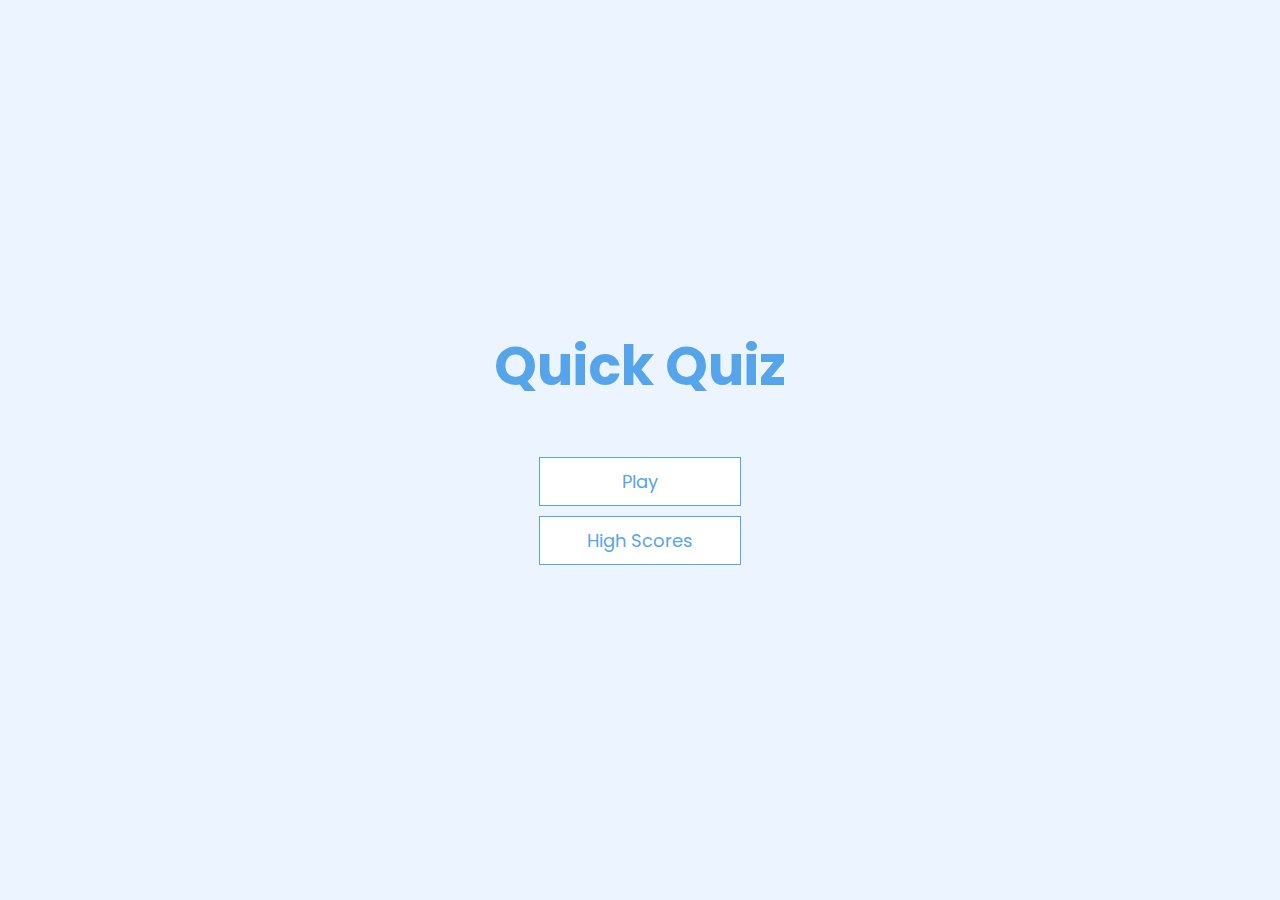
==== index.html @ 92e654cd "Add files via upload" ====
<!DOCTYPE html><html lang="uk"><head><meta charset="UTF-8"><meta name="viewport" content="width=device-width,initial-scale=1"><meta http-equiv="X-UA-Compatible" content="ie=edge"><title>Quick Quiz</title><meta name="title" content="Моє портфоліо"><meta name="description" content="Тут ви зможете ознайомитися з моїми роботами та дізнатися більше про мене"><!-- Favicon  --><link rel="apple-touch-icon" sizes="57x57" href="icons/favicon//apple-icon-57x57.png"><link rel="apple-touch-icon" sizes="60x60" href="icons/favicon//apple-icon-60x60.png"><link rel="apple-touch-icon" sizes="72x72" href="icons/favicon//apple-icon-72x72.png"><link rel="apple-touch-icon" sizes="76x76" href="icons/favicon//apple-icon-76x76.png"><link rel="apple-touch-icon" sizes="114x114" href="icons/favicon//apple-icon-114x114.png"><link rel="apple-touch-icon" sizes="120x120" href="icons/favicon//apple-icon-120x120.png"><link rel="apple-touch-icon" sizes="144x144" href="icons/favicon//apple-icon-144x144.png"><link rel="apple-touch-icon" sizes="152x152" href="icons/favicon//apple-icon-152x152.png"><link rel="apple-touch-icon" sizes="180x180" href="icons/favicon//apple-icon-180x180.png"><link rel="icon" type="image/png" sizes="192x192" href="icons/favicon//android-icon-192x192.png"><link rel="icon" type="image/png" sizes="32x32" href="icons/favicon//favicon-32x32.png"><link rel="icon" type="image/png" sizes="96x96" href="icons/favicon//favicon-96x96.png"><link rel="icon" type="image/png" sizes="16x16" href="icons/favicon//favicon-16x16.png"><link rel="manifest" href="icons/favicon//manifest.json"><meta name="msapplication-TileColor" content="#ffffff"><meta name="msapplication-TileImage" content="icons/favicon//ms-icon-144x144.png"><meta name="theme-color" content="#ffffff"><link rel="stylesheet" href="css/style.min.css"></head><body><div class="container"><div id="home" class="flex-center flex-column"><h1>Quick Quiz</h1><a class="btn" href="/game.html">Play</a> <a class="btn" href="/highscores.html">High Scores</a></div></div></body></html>
---- css/style.min.css ----
@import url(https://fonts.googleapis.com/css2?family=Poppins:wght@500;700&display=swap);body{background-color:#ecf5ff}:root{font-size:62.5%}*{font-family:Poppins,sans-serif;margin:0;padding:0;color:#333}h1,h2,h3,h4{margin-bottom:1rem}h1{font-size:5.4rem;color:#56a5eb;margin-bottom:5rem}h1 span{font-size:2.4rem;font-weight:500}h2{font-size:4.2rem;margin-bottom:4rem;font-weight:700}h3{font-size:2.8rem;font-weight:500}p{margin-bottom:0}.container{width:100vw;height:100vh;display:flex;justify-content:center;align-items:center;max-width:80rem;margin:0 auto}.flex-column{display:flex;flex-direction:column}.flex-center{justify-content:center;align-items:center}.justify-center{justify-content:center}.text-center{text-align:center}.hidden{display:none}.btn{font-size:1.8rem;padding:1rem 0;width:20rem;text-align:center;border:.1rem solid #56a5eb;margin-bottom:1rem;text-decoration:none;color:#56a5eb;background-color:#fff}.btn:hover{cursor:pointer;box-shadow:0 .4rem 1.4rem 0 rgba(86,185,235,.5);transform:translateY(-.1rem);transition:transform 150ms}.btn[disabled]:hover{cursor:not-allowed;box-shadow:none;transform:none}form{width:100%;display:flex;flex-direction:column;align-items:center}form input{margin-bottom:1rem;width:17rem;padding:1.5rem;font-size:1.8rem;border:none;box-shadow:0 .1rem 1.4rem 0 rgba(86,185,235,.5)}form input::placeholder{color:#aaa}.choice-container{display:flex;margin-bottom:.5rem;width:100%;font-size:1.8rem;border:.1rem solid rgba(86,185,235,.5);background-color:#fff}.choice-container:hover{cursor:pointer;box-shadow:0 .4rem 1.4rem 0 rgba(86,185,235,.5);transform:translateY(-.1rem);transition:transform 150ms}.choice-prefix{padding:1.5rem 2.5rem;background-color:#56a5eb;color:#fff}.choice-text{padding:1.5rem;width:100%}.correct{background-color:#90ee90}.incorrect{background-color:#ff8886}#hud{display:flex;justify-content:space-between}.hud-prefix{text-align:center;font-size:2rem}.hud-main-text{text-align:center}#progressBar{margin-top:1.5rem;width:20rem;height:4rem;border:.3rem solid #56a5eb}#progressBarFull{height:4rem;background-color:#56a5eb;width:0%}#loader{border:1.6rem solid #fff;border-radius:100%;border-top:1.6rem solid #56a5eb;width:12rem;height:12rem;animation:spin 1.5s linear infinite}@keyframes spin{0%{transform:rotate(0)}100%{transform:rotate(360deg)}}#highScoresList{list-style:none;padding-left:0;margin-bottom:4rem}.high-score{font-size:2.8rem;margin-bottom:.5rem}.high-score:hover{transform:scale(1.025)}
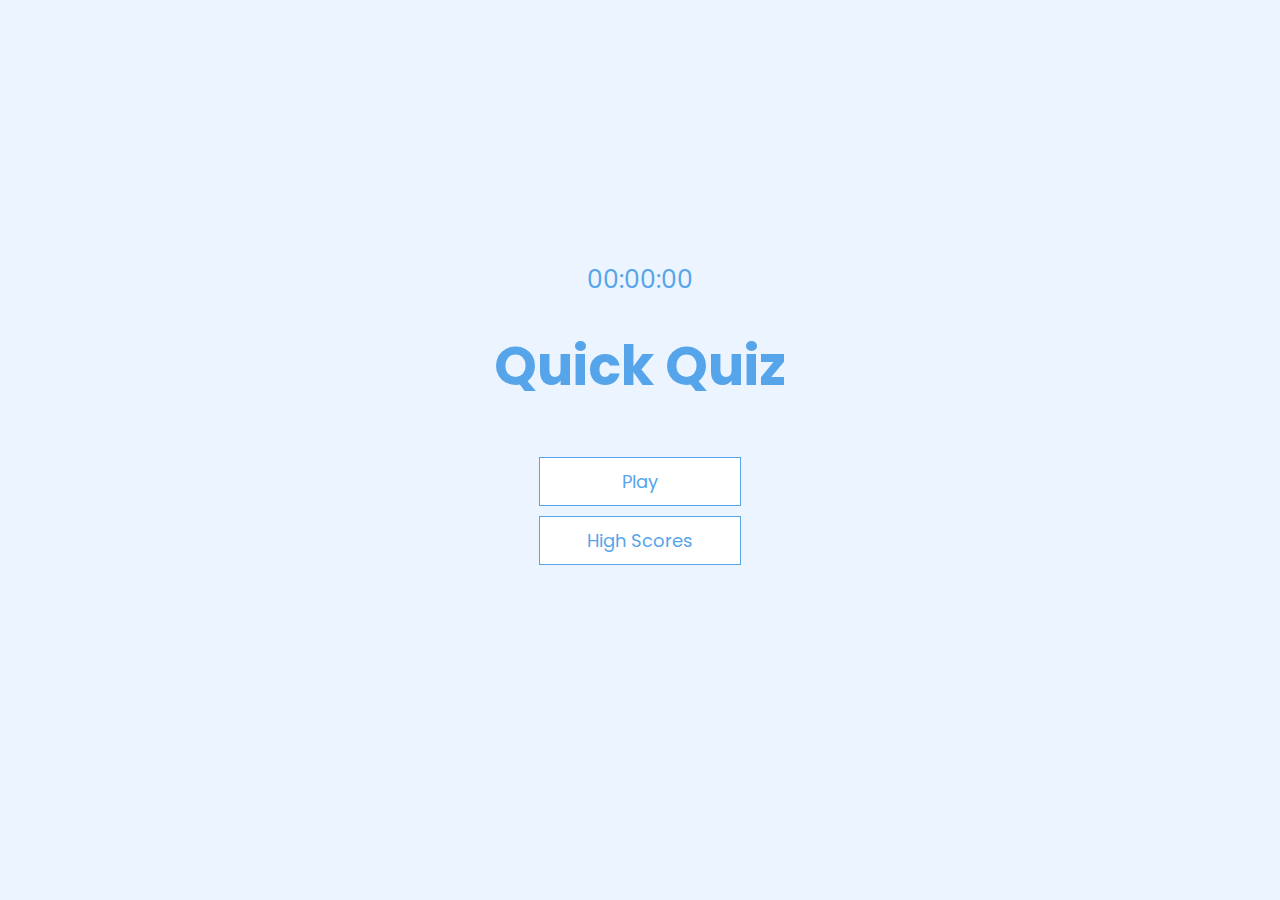
==== commit 7f522672: "Add files via upload" ====
--- a/index.html
+++ b/index.html
@@ -1 +1 @@
-<!DOCTYPE html><html lang="uk"><head><meta charset="UTF-8"><meta name="viewport" content="width=device-width,initial-scale=1"><meta http-equiv="X-UA-Compatible" content="ie=edge"><title>Quick Quiz</title><meta name="title" content="Моє портфоліо"><meta name="description" content="Тут ви зможете ознайомитися з моїми роботами та дізнатися більше про мене"><!-- Favicon  --><link rel="apple-touch-icon" sizes="57x57" href="icons/favicon//apple-icon-57x57.png"><link rel="apple-touch-icon" sizes="60x60" href="icons/favicon//apple-icon-60x60.png"><link rel="apple-touch-icon" sizes="72x72" href="icons/favicon//apple-icon-72x72.png"><link rel="apple-touch-icon" sizes="76x76" href="icons/favicon//apple-icon-76x76.png"><link rel="apple-touch-icon" sizes="114x114" href="icons/favicon//apple-icon-114x114.png"><link rel="apple-touch-icon" sizes="120x120" href="icons/favicon//apple-icon-120x120.png"><link rel="apple-touch-icon" sizes="144x144" href="icons/favicon//apple-icon-144x144.png"><link rel="apple-touch-icon" sizes="152x152" href="icons/favicon//apple-icon-152x152.png"><link rel="apple-touch-icon" sizes="180x180" href="icons/favicon//apple-icon-180x180.png"><link rel="icon" type="image/png" sizes="192x192" href="icons/favicon//android-icon-192x192.png"><link rel="icon" type="image/png" sizes="32x32" href="icons/favicon//favicon-32x32.png"><link rel="icon" type="image/png" sizes="96x96" href="icons/favicon//favicon-96x96.png"><link rel="icon" type="image/png" sizes="16x16" href="icons/favicon//favicon-16x16.png"><link rel="manifest" href="icons/favicon//manifest.json"><meta name="msapplication-TileColor" content="#ffffff"><meta name="msapplication-TileImage" content="icons/favicon//ms-icon-144x144.png"><meta name="theme-color" content="#ffffff"><link rel="stylesheet" href="css/style.min.css"></head><body><div class="container"><div id="home" class="flex-center flex-column"><h1>Quick Quiz</h1><a class="btn" href="/game.html">Play</a> <a class="btn" href="/highscores.html">High Scores</a></div></div></body></html>+<!DOCTYPE html><html lang="uk"><head><meta charset="UTF-8"><meta name="viewport" content="width=device-width,initial-scale=1"><meta http-equiv="X-UA-Compatible" content="ie=edge"><title>Quick Quiz</title><meta name="title" content="Моє портфоліо"><meta name="description" content="Тут ви зможете ознайомитися з моїми роботами та дізнатися більше про мене"><!-- Favicon  --><link rel="apple-touch-icon" sizes="57x57" href="icons/favicon//apple-icon-57x57.png"><link rel="apple-touch-icon" sizes="60x60" href="icons/favicon//apple-icon-60x60.png"><link rel="apple-touch-icon" sizes="72x72" href="icons/favicon//apple-icon-72x72.png"><link rel="apple-touch-icon" sizes="76x76" href="icons/favicon//apple-icon-76x76.png"><link rel="apple-touch-icon" sizes="114x114" href="icons/favicon//apple-icon-114x114.png"><link rel="apple-touch-icon" sizes="120x120" href="icons/favicon//apple-icon-120x120.png"><link rel="apple-touch-icon" sizes="144x144" href="icons/favicon//apple-icon-144x144.png"><link rel="apple-touch-icon" sizes="152x152" href="icons/favicon//apple-icon-152x152.png"><link rel="apple-touch-icon" sizes="180x180" href="icons/favicon//apple-icon-180x180.png"><link rel="icon" type="image/png" sizes="192x192" href="icons/favicon//android-icon-192x192.png"><link rel="icon" type="image/png" sizes="32x32" href="icons/favicon//favicon-32x32.png"><link rel="icon" type="image/png" sizes="96x96" href="icons/favicon//favicon-96x96.png"><link rel="icon" type="image/png" sizes="16x16" href="icons/favicon//favicon-16x16.png"><link rel="manifest" href="icons/favicon//manifest.json"><meta name="msapplication-TileColor" content="#ffffff"><meta name="msapplication-TileImage" content="icons/favicon//ms-icon-144x144.png"><meta name="theme-color" content="#ffffff"><link rel="stylesheet" href="css/style.min.css"></head><body><div class="container"><div id="currentTime">00:00:00</div><div id="home" class="flex-center flex-column"><h1>Quick Quiz</h1><a class="btn" href="/game.html">Play</a> <a class="btn" href="/highscores.html">High Scores</a></div></div><script src="js/index.js"></script></body></html>--- a/css/style.min.css
+++ b/css/style.min.css
@@ -1 +1 @@
-@import url(https://fonts.googleapis.com/css2?family=Poppins:wght@500;700&display=swap);body{background-color:#ecf5ff}:root{font-size:62.5%}*{font-family:Poppins,sans-serif;margin:0;padding:0;color:#333}h1,h2,h3,h4{margin-bottom:1rem}h1{font-size:5.4rem;color:#56a5eb;margin-bottom:5rem}h1 span{font-size:2.4rem;font-weight:500}h2{font-size:4.2rem;margin-bottom:4rem;font-weight:700}h3{font-size:2.8rem;font-weight:500}p{margin-bottom:0}.container{width:100vw;height:100vh;display:flex;justify-content:center;align-items:center;max-width:80rem;margin:0 auto}.flex-column{display:flex;flex-direction:column}.flex-center{justify-content:center;align-items:center}.justify-center{justify-content:center}.text-center{text-align:center}.hidden{display:none}.btn{font-size:1.8rem;padding:1rem 0;width:20rem;text-align:center;border:.1rem solid #56a5eb;margin-bottom:1rem;text-decoration:none;color:#56a5eb;background-color:#fff}.btn:hover{cursor:pointer;box-shadow:0 .4rem 1.4rem 0 rgba(86,185,235,.5);transform:translateY(-.1rem);transition:transform 150ms}.btn[disabled]:hover{cursor:not-allowed;box-shadow:none;transform:none}form{width:100%;display:flex;flex-direction:column;align-items:center}form input{margin-bottom:1rem;width:17rem;padding:1.5rem;font-size:1.8rem;border:none;box-shadow:0 .1rem 1.4rem 0 rgba(86,185,235,.5)}form input::placeholder{color:#aaa}.choice-container{display:flex;margin-bottom:.5rem;width:100%;font-size:1.8rem;border:.1rem solid rgba(86,185,235,.5);background-color:#fff}.choice-container:hover{cursor:pointer;box-shadow:0 .4rem 1.4rem 0 rgba(86,185,235,.5);transform:translateY(-.1rem);transition:transform 150ms}.choice-prefix{padding:1.5rem 2.5rem;background-color:#56a5eb;color:#fff}.choice-text{padding:1.5rem;width:100%}.correct{background-color:#90ee90}.incorrect{background-color:#ff8886}#hud{display:flex;justify-content:space-between}.hud-prefix{text-align:center;font-size:2rem}.hud-main-text{text-align:center}#progressBar{margin-top:1.5rem;width:20rem;height:4rem;border:.3rem solid #56a5eb}#progressBarFull{height:4rem;background-color:#56a5eb;width:0%}#loader{border:1.6rem solid #fff;border-radius:100%;border-top:1.6rem solid #56a5eb;width:12rem;height:12rem;animation:spin 1.5s linear infinite}@keyframes spin{0%{transform:rotate(0)}100%{transform:rotate(360deg)}}#highScoresList{list-style:none;padding-left:0;margin-bottom:4rem}.high-score{font-size:2.8rem;margin-bottom:.5rem}.high-score:hover{transform:scale(1.025)}+@import url(https://fonts.googleapis.com/css2?family=Poppins:wght@500;700&display=swap);body{background-color:#ecf5ff}:root{font-size:62.5%}*{font-family:Poppins,sans-serif;margin:0;padding:0;color:#333}h1,h2,h3,h4{margin-bottom:1rem}h1{font-size:5.4rem;color:#56a5eb;margin-bottom:5rem}h1 span{font-size:2.4rem;font-weight:500}h2{font-size:4.2rem;margin-bottom:4rem;font-weight:700}h3{font-size:2.8rem;font-weight:500}p{margin-bottom:0}.container{width:100vw;height:100vh;display:flex;justify-content:center;align-items:center;max-width:80rem;margin:0 auto}.flex-column{display:flex;flex-direction:column}.flex-center{justify-content:center;align-items:center}.justify-center{justify-content:center}.text-center{text-align:center}.hidden{display:none}.btn{font-size:1.8rem;padding:1rem 0;width:20rem;text-align:center;border:.1rem solid #56a5eb;margin-bottom:1rem;text-decoration:none;color:#56a5eb;background-color:#fff}.btn:hover{cursor:pointer;box-shadow:0 .4rem 1.4rem 0 rgba(86,185,235,.5);transform:translateY(-.1rem);transition:transform 150ms}.btn[disabled]:hover{cursor:not-allowed;box-shadow:none;transform:none}form{width:100%;display:flex;flex-direction:column;align-items:center}form input{margin-bottom:1rem;width:17rem;padding:1.5rem;font-size:1.8rem;border:none;box-shadow:0 .1rem 1.4rem 0 rgba(86,185,235,.5)}form input:focus{outline:0;border:.1rem solid #56a5eb}form input::placeholder{color:#aaa}.choice-container{display:flex;margin-bottom:.5rem;width:100%;font-size:1.8rem;border:.1rem solid rgba(86,185,235,.5);background-color:#fff}.choice-container:hover{cursor:pointer;box-shadow:0 .4rem 1.4rem 0 rgba(86,185,235,.5);transform:translateY(-.1rem);transition:transform 150ms}.choice-prefix{padding:1.5rem 2.5rem;background-color:#56a5eb;color:#fff}.choice-text{padding:1.5rem;width:100%}.correct{background-color:#90ee90}.incorrect{background-color:#ff8886}#hud{display:flex;justify-content:space-between}.hud-prefix{text-align:center;font-size:2rem}.hud-main-text{text-align:center}#progressBar{margin-top:1.5rem;width:20rem;height:4rem;border:.3rem solid #56a5eb}#progressBarFull{height:4rem;background-color:#56a5eb;width:0%}#loader{border:1.6rem solid #fff;border-radius:100%;border-top:1.6rem solid #56a5eb;width:12rem;height:12rem;animation:spin 1.5s linear infinite}@keyframes spin{0%{transform:rotate(0)}100%{transform:rotate(360deg)}}#currentTime{transform:translateY(-17rem);position:absolute;font-size:2.5rem;color:#56a5eb}#highScoresList{list-style:none;padding-left:0;margin-bottom:4rem;width:80%;text-align:center}#highScoresList li:first-child:before{position:absolute;content:url(/icons/cup.png);transform:translateX(-30px)}.high-score{font-size:2.8rem;margin-bottom:.5rem;width:100%;text-overflow:ellipsis;overflow:hidden}.high-score:hover{transform:scale(1.025)}@media(max-width:992px){#game{padding:0 40px}#game #hud{margin-top:1.5rem;justify-content:space-around}#game #progressBar{height:3.5rem}#game #progressBarFull{height:3.5rem}#game #question{font-size:3rem;line-height:4rem}#game .choice-container{font-size:1.5rem}}@media(max-width:768px){#home h1{font-size:4rem}#finalScore{font-size:4rem}.justify-center{justify-content:flex-start}#game{width:100vw;height:100vh;padding:30px 20px 0 20px}#game #hud{margin:1rem;flex-direction:column;justify-content:space-around;align-items:center}#game .hud-main-text{margin:0;font-size:3.5rem;line-height:3.5rem}#game .hud-prefix{margin-top:1rem}#game #progressBar{margin:0;height:3rem}#game #progressBarFull{height:3rem}#game #question{margin:1rem 0;font-size:2.3rem;line-height:2.3rem;text-align:center}#game .choice-container{width:100%;font-size:1.3rem}#loader{width:7rem;height:7rem}#highScores .high-score{font-size:2rem}}